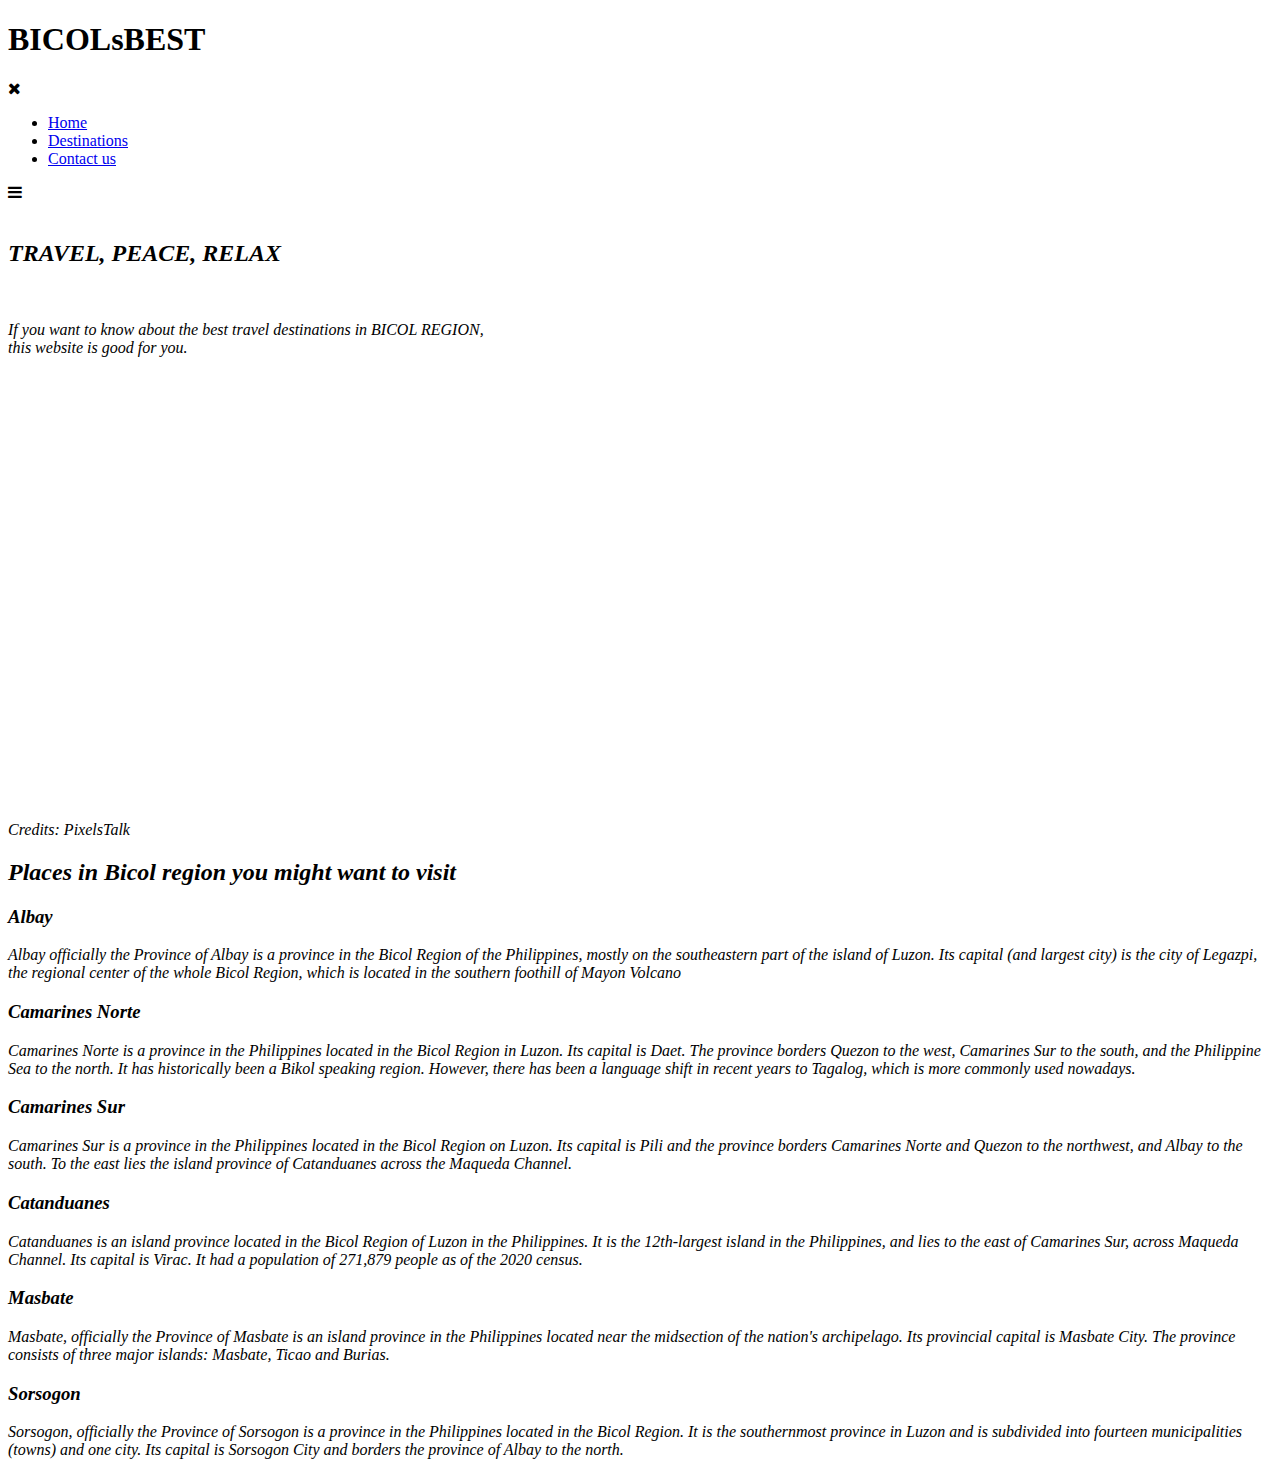
==== index.html @ 4e3a03bf "Update and rename PROJECT.html to index.html" ====
<!DOCTYPE html>
<html>
<head>
<meta name="viewport" content="with=device-width, initial-scale=1.0">
<title>Home</title>
<link rel="stylesheet" href="SHANN/style.css">
<link rel="stylesheet" href="https://stackpath.bootstrapcdn.com/font-awesome/4.7.0/css/font-awesome.min.css">
</head>
<body>

<section class="header">
<nav>
<h1>BICOLsBEST</h1></a>
<div class="nav-links" id="navlinks">
<i class="fa fa-times" onclick="hideMenu()"></i>
<ul>
<li><a href="index.html">Home</a></li>
<li><a href="computer.html">Destinations</a></li>
<li><a href="introduction.html">Contact us</a></li>
</ul>
</div>

<i class="fa fa-bars" onclick="showMenu()"></i>
</nav>


<div class="text-box">
<br>
<h2><i>TRAVEL, PEACE, RELAX<i></h2>
<br>
<P>If you want to know about the best travel destinations in BICOL REGION,<br> this website is good for you.</p>
<br><br><br>
<div class="target">
<p><br><br><br><br><br><br><br><br><br><br><br><br><br><br><br><br><br><br><br><br><br>Credits: PixelsTalk</p>
</div>
</div>


</section>


<section class="places">
<h2>Places in Bicol region you might want to visit</h2>
<div class="want">
<div class="shann">
<h3>Albay</h3>
<p>Albay officially the Province of Albay is a province in the Bicol Region of the Philippines, mostly on the southeastern part of the island of Luzon. Its capital (and largest city) is the city of Legazpi, the regional center of the whole Bicol Region, which is located in the southern foothill of Mayon Volcano</p>
</div>
<div class="shann">
<h3>Camarines Norte</h3>
<p>Camarines Norte is a province in the Philippines located in the Bicol Region in Luzon. Its capital is Daet. The province borders Quezon to the west, Camarines Sur to the south, and the Philippine Sea to the north. It has historically been a Bikol speaking region. However, there has been a language shift in recent years to Tagalog, which is more commonly used nowadays.</p>
</div>
<div class="shann">
<h3>Camarines Sur</h3>
<p>Camarines Sur is a province in the Philippines located in the Bicol Region on Luzon. Its capital is Pili and the province borders Camarines Norte and Quezon to the northwest, and Albay to the south. To the east lies the island province of Catanduanes across the Maqueda Channel.</p>
</div>
</div>
<div class="your">
<div class="arlly">
<h3>Catanduanes</h3>
<p>Catanduanes is an island province located in the Bicol Region of Luzon in the Philippines. It is the 12th-largest island in the Philippines, and lies to the east of Camarines Sur, across Maqueda Channel. Its capital is Virac. It had a population of 271,879 people as of the 2020 census. </p>
</div>
<div class="arlly">
<h3>Masbate</h3>
<p>Masbate, officially the Province of Masbate is an island province in the Philippines located near the midsection of the nation's archipelago. Its provincial capital is Masbate City. The province consists of three major islands: Masbate, Ticao and Burias.</p>
</div>
<div class="arlly">
<h3>Sorsogon</h3>
<p>Sorsogon, officially the Province of Sorsogon is a province in the Philippines located in the Bicol Region. It is the southernmost province in Luzon and is subdivided into fourteen municipalities (towns) and one city. Its capital is Sorsogon City and borders the province of Albay to the north.</p>
</div>
</div>
</section>



<script>

 var navlinks = document.getElementById("navlinks");
 function showMenu(){
 navlinks.style.right = "0";
 }
 function hideMenu(){
 navlinks.style.right = "-200px";
 }

</script>
</body>
</html>
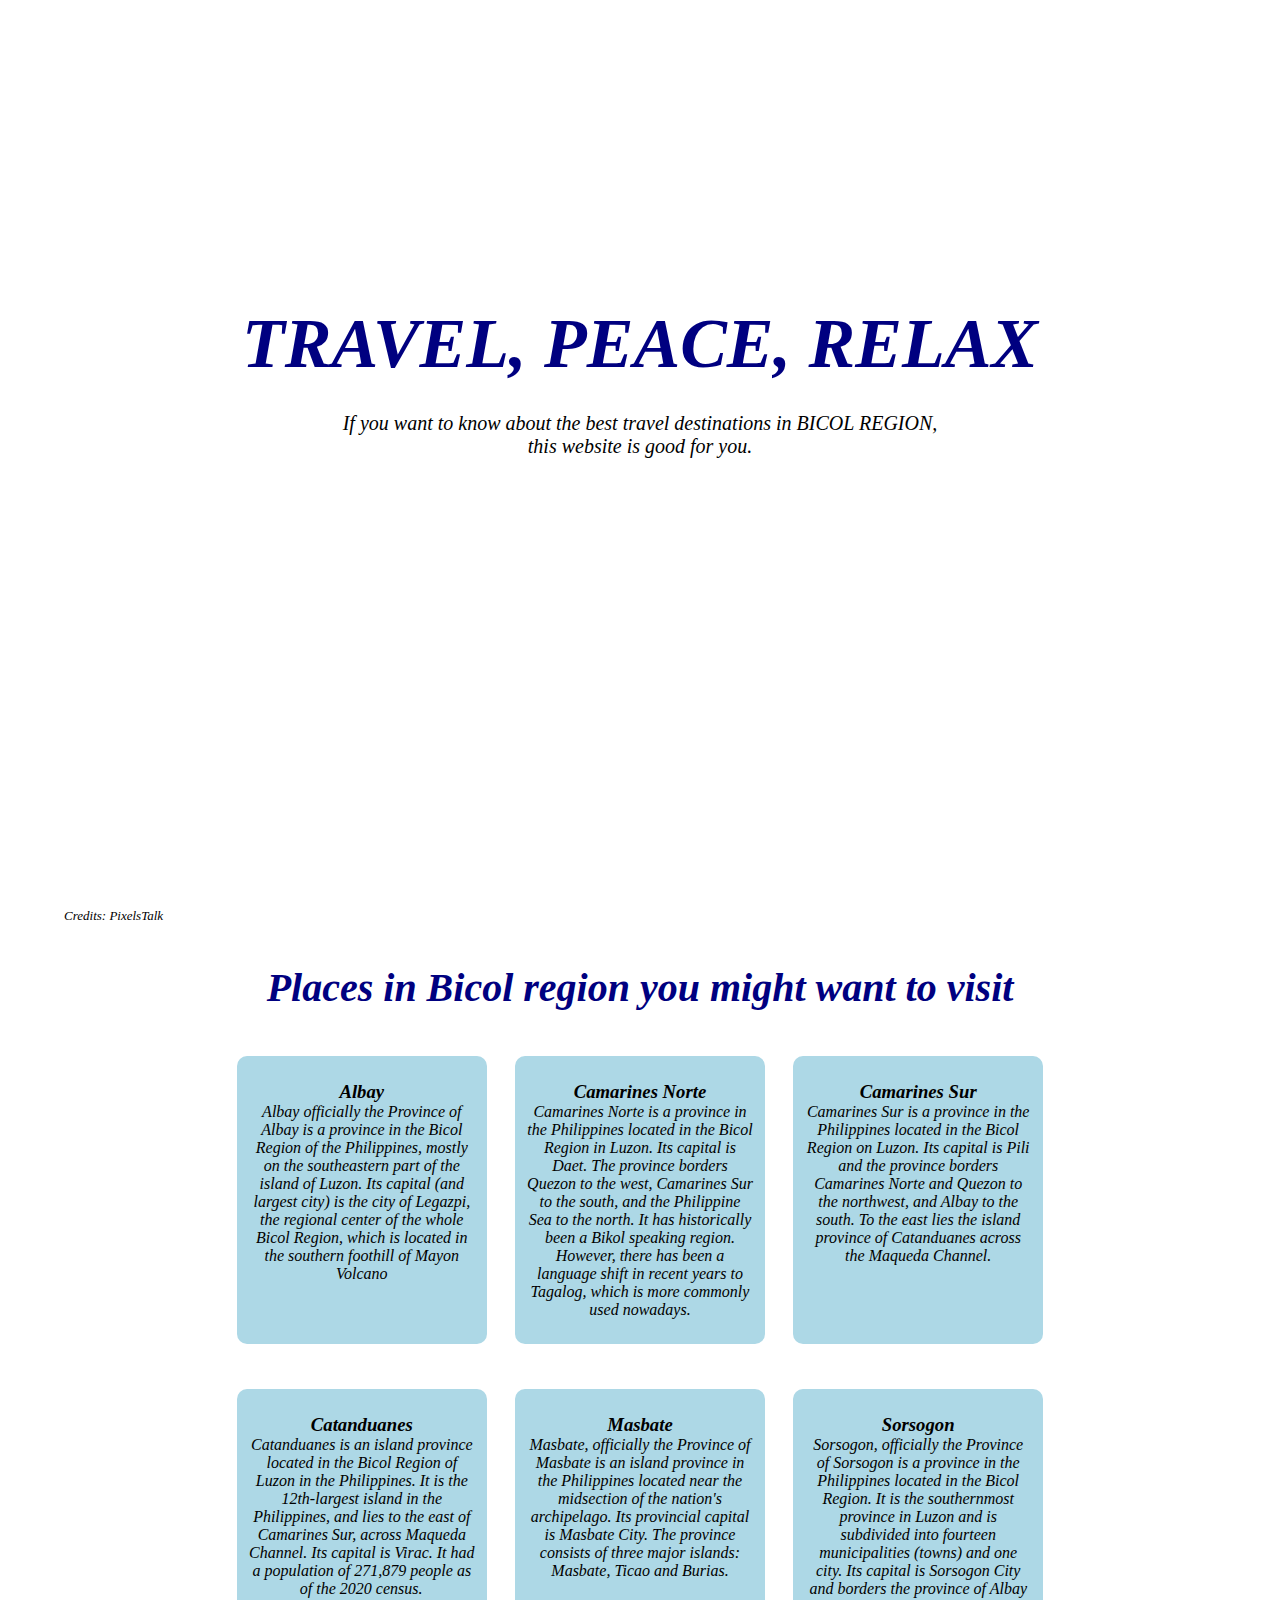
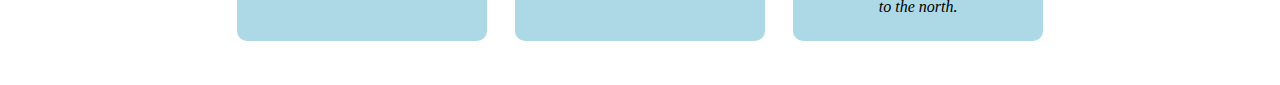
==== commit 94473907: "Update index.html" ====
--- a/index.html
+++ b/index.html
@@ -3,7 +3,7 @@
 <head>
 <meta name="viewport" content="with=device-width, initial-scale=1.0">
 <title>Home</title>
-<link rel="stylesheet" href="SHANN/style.css">
+<link rel="stylesheet" href="style.css">
 <link rel="stylesheet" href="https://stackpath.bootstrapcdn.com/font-awesome/4.7.0/css/font-awesome.min.css">
 </head>
 <body>
--- a/style.css
+++ b/style.css
@@ -0,0 +1,190 @@
+*{
+	margin: 0;
+	padding: 0;
+}
+.header{
+	min-height: 100vh;
+	width: 100%;
+	background-image:url(f239b5fe-7912-485a-9279-ab3b1269c08b.PNG);
+	;
+background-position: center;
+background-size: cover;
+position: relative;
+}
+nav{
+	display: flex;
+	padding: 3% 7%;
+	justify-content: space-between;
+	align-items: center;
+}
+h1{
+	color: #ffffff;
+}
+.nav-links{
+	flex: 1;
+	text-align: right;
+}
+.nav-links ul li{
+	list-style: none;
+	display: inline-block;
+	padding: 9px 13px;
+}
+.nav-links ul li a{
+	color: #ffffff;
+	text-decoration: none;
+	font-size: 15px;
+	padding: 5px 15px;
+}
+.nav-links ul li::after{
+	content: '';
+	width: 0%;
+	height: 2px;
+	background: #ffffff;
+	display: block;
+	margin: auto;
+	transition: 0.8s;
+}
+.nav-links ul li:hover::after{
+	width: 100%;
+}
+.text-box{
+	width: 90%;
+	color: #000080;
+	position: absolute;
+	top: 70%;
+	left: 50%;
+	transform: translate(-50%,-50%);
+	text-align: center;
+}
+.text-box h2{
+	font-size: 70px;
+	color: 000080;
+}
+.text-box p{
+	color: #000000;
+	font-size:20px;
+	margin: 10px 0 50px;
+}
+.target p{
+	color: #000000;
+	display: flex;
+	text-align: left;
+	font-size: 13px;
+}
+.hero-btn{
+	color: #000080;
+	display: inline-block;
+	text-decoration: none;
+	border: 1px solid #000000;
+	padding: 10px 30px;
+	font-size: 15px;
+	position: relative;
+	background: transparent;
+	transition: 1.5s;
+}
+.hero-btn:hover{
+	border: 0.5px solid #FFFFFF;
+	background: #ffff00;
+}
+
+nav .fa{
+	display: none;
+}
+
+@media(max-width: 700px){
+	.text-box h1{
+		font-size: 40px;
+		color: #000080;
+	}
+	.text-box p{
+		font-size: 15px;
+	}
+	.nav-links ul li{
+		display: block;
+	}
+	.nav-links{
+		position: absolute;
+		background: #FFFF00;
+		height: 100vh;
+		width: 175px;
+		top: 0;
+		right: -200px;
+		text-align: left;
+		z-index: 2;
+		transition: 0.75s;
+	}
+	nav .fa{
+		display: block;
+		color: #000000;
+		cursor: pointer;
+		font-size: 20px;
+		margin: 10px;
+	}
+	.nav-links ul{
+		padding: 20px;
+	}
+	
+}
+.places{
+	width: 70%;
+	text-align: center;
+	padding-top: 5%;
+	margin: auto;
+}
+h2{
+	font-size: 40px;
+	color: #000080;
+	font-weight: 600;
+}
+.want{
+	margin: 5%;
+	justify-content: space-between;
+	display: flex;
+}
+.shann{
+	flex-basis: 31%;
+	background: #add8e6;
+	border-radius: 10px;
+	padding: 25px 12px;
+	margin-bottom: 3;
+	box-sizing: border-box;
+	transition: 0.75s;
+}
+.shann:hover{
+	box-shadow: 0 0 20px 0px #000080;
+}
+@media(max-width: 700px){
+	.want{
+		flex-direction: column;
+	}
+}
+.your{
+	margin: 5%;
+	justify-content: space-between;
+	display: flex;
+}
+.arlly{
+	flex-basis: 31%;
+	background: #add8e6;
+	border-radius: 10px;
+	padding: 25px 12px;
+	margin-bottom: 3;
+	box-sizing: border-box;
+	transition: 0.75s;
+}
+.arlly:hover{
+	box-shadow: 0 0 20px 0px #000080;
+}
+@media(max-width: 700px){
+	.your{
+		flex-direction: column;
+	}
+}
+
+
+
+
+
+
+
+
